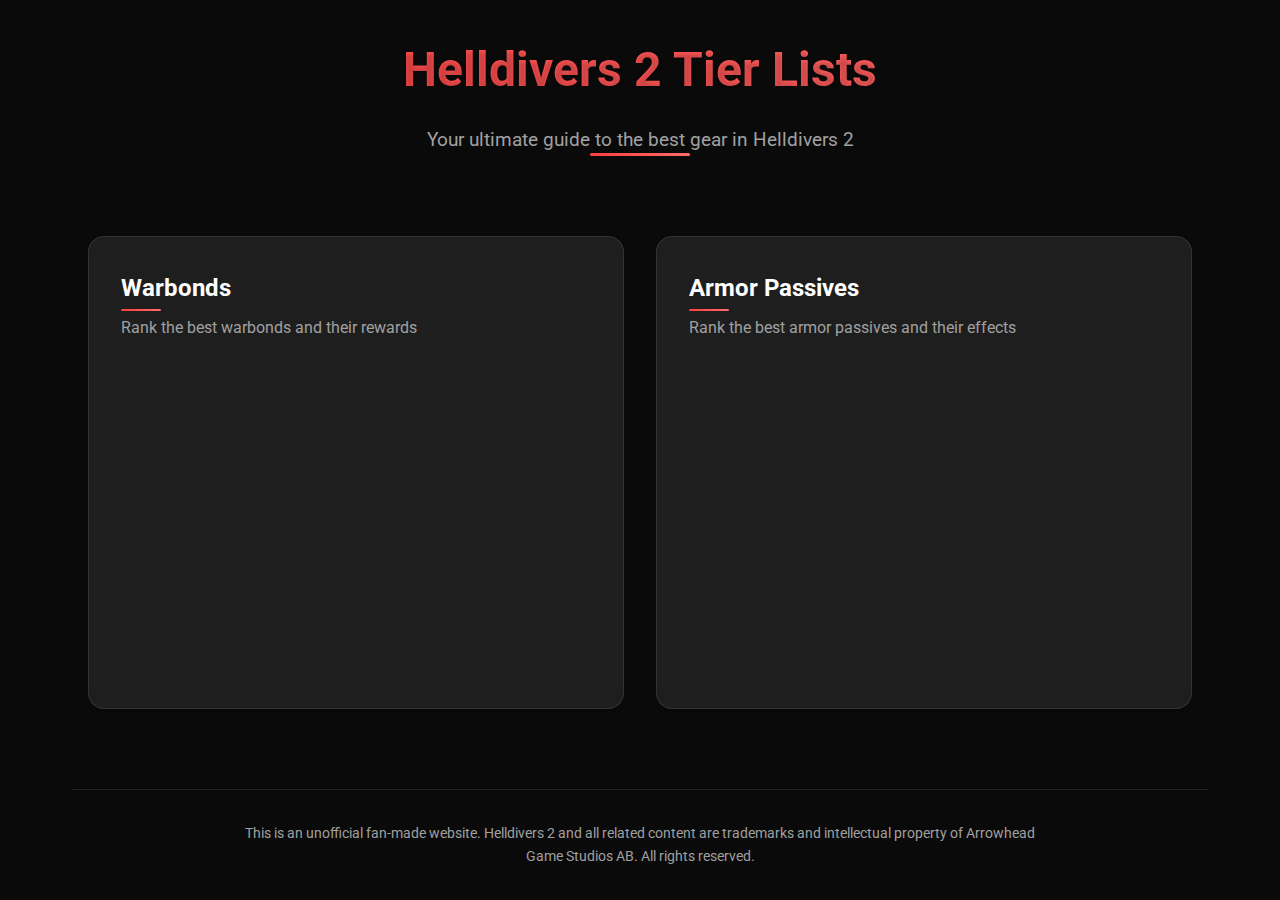
==== pages/index.html @ 65e190a0 "Change file structures for organization" ====
<!DOCTYPE html>
<html lang="en">
<head>
    <meta charset="UTF-8">
    <meta name="viewport" content="width=device-width, initial-scale=1.0">
    <title>Helldivers 2 Tier Lists</title>
    <link rel="stylesheet" href="../css/styles.css">
    <link rel="preconnect" href="https://fonts.googleapis.com">
    <link rel="preconnect" href="https://fonts.gstatic.com" crossorigin>
    <link href="https://fonts.googleapis.com/css2?family=Roboto:wght@300;400;500;700&display=swap" rel="stylesheet">
</head>
<body>
    <div class="container">
        <header>
            <h1>Helldivers 2 Tier Lists</h1>
            <p class="subtitle">Your ultimate guide to the best gear in Helldivers 2</p>
        </header>

        <main class="tier-list-grid">
            <a href="warbonds.html" class="tier-list-card">
                <div class="card-content">
                    <h2>Warbonds</h2>
                    <p>Rank the best warbonds and their rewards</p>
                </div>
            </a>
            <a href="armor-passives.html" class="tier-list-card">
                <div class="card-content">
                    <h2>Armor Passives</h2>
                    <p>Rank the best armor passives and their effects</p>
                </div>
            </a>
            
        </main>

        <footer class="site-footer">
            <p>This is an unofficial fan-made website. Helldivers 2 and all related content are trademarks and intellectual property of Arrowhead Game Studios AB. All rights reserved.</p>
        </footer>
    </div>
</body>
</html>
---- css/styles.css ----
* {
    margin: 0;
    padding: 0;
    box-sizing: border-box;
}

:root {
    --bg-primary: #0a0a0a;
    --bg-secondary: #1a1a1a;
    --text-primary: #ffffff;
    --text-secondary: #a0a0a0;
    --accent-color: #ff3e3e;
    --card-bg: #1e1e1e;
    --card-hover: #2a2a2a;
    --gradient-start: #ff3e3e;
    --gradient-end: #ff6b6b;
}

body {
    font-family: 'Roboto', sans-serif;
    line-height: 1.6;
    background-color: var(--bg-primary);
    color: var(--text-primary);
    min-height: 100vh;
}

.container {
    max-width: 1200px;
    margin: 0 auto;
    padding: 2rem;
    min-height: 100vh;
    display: flex;
    flex-direction: column;
}

header {
    text-align: center;
    margin-bottom: 4rem;
    position: relative;
}

header::after {
    content: '';
    position: absolute;
    bottom: 0;
    left: 50%;
    transform: translateX(-50%);
    width: 100px;
    height: 3px;
    background: linear-gradient(90deg, var(--gradient-start), var(--gradient-end));
    border-radius: 2px;
}

h1 {
    font-size: 3rem;
    color: var(--text-primary);
    margin-bottom: 1rem;
    background: linear-gradient(45deg, var(--gradient-start), var(--gradient-end));
    -webkit-background-clip: text;
    -webkit-text-fill-color: transparent;
    text-shadow: 0 2px 4px rgba(0, 0, 0, 0.2);
}

.subtitle {
    font-size: 1.2rem;
    color: var(--text-secondary);
    max-width: 600px;
    margin: 0 auto;
}

.tier-list-grid {
    display: grid;
    grid-template-columns: repeat(auto-fit, minmax(280px, 1fr));
    gap: 2rem;
    padding: 1rem;
    flex: 1;
}

.tier-list-card {
    background: var(--card-bg);
    border-radius: 16px;
    padding: 2rem;
    text-decoration: none;
    color: inherit;
    transition: all 0.3s ease;
    box-shadow: 0 4px 6px rgba(0, 0, 0, 0.2);
    border: 1px solid rgba(255, 255, 255, 0.1);
    position: relative;
    overflow: hidden;
}

.tier-list-card::before {
    content: '';
    position: absolute;
    top: 0;
    left: 0;
    width: 100%;
    height: 100%;
    background: linear-gradient(45deg, transparent, rgba(255, 255, 255, 0.05), transparent);
    transform: translateX(-100%);
    transition: transform 0.6s ease;
}

.tier-list-card:hover {
    transform: translateY(-5px);
    box-shadow: 0 8px 20px rgba(255, 62, 62, 0.2);
    border-color: var(--accent-color);
}

.tier-list-card:hover::before {
    transform: translateX(100%);
}

.card-content h2 {
    font-size: 1.5rem;
    margin-bottom: 0.5rem;
    color: var(--text-primary);
    position: relative;
    display: inline-block;
}

.card-content h2::after {
    content: '';
    position: absolute;
    bottom: -4px;
    left: 0;
    width: 40px;
    height: 2px;
    background: linear-gradient(90deg, var(--gradient-start), var(--gradient-end));
    border-radius: 2px;
}

.card-content p {
    color: var(--text-secondary);
    font-size: 1rem;
}

.site-footer {
    margin-top: 4rem;
    padding-top: 2rem;
    border-top: 1px solid rgba(255, 255, 255, 0.1);
    text-align: center;
}

.site-footer p {
    color: var(--text-secondary);
    font-size: 0.9rem;
    max-width: 800px;
    margin: 0 auto;
}

@media (max-width: 768px) {
    .container {
        padding: 1rem;
    }

    h1 {
        font-size: 2.2rem;
    }

    .tier-list-grid {
        grid-template-columns: 1fr;
    }

    .tier-list-card {
        padding: 1.5rem;
    }

    .site-footer {
        margin-top: 2rem;
        padding-top: 1rem;
    }
}
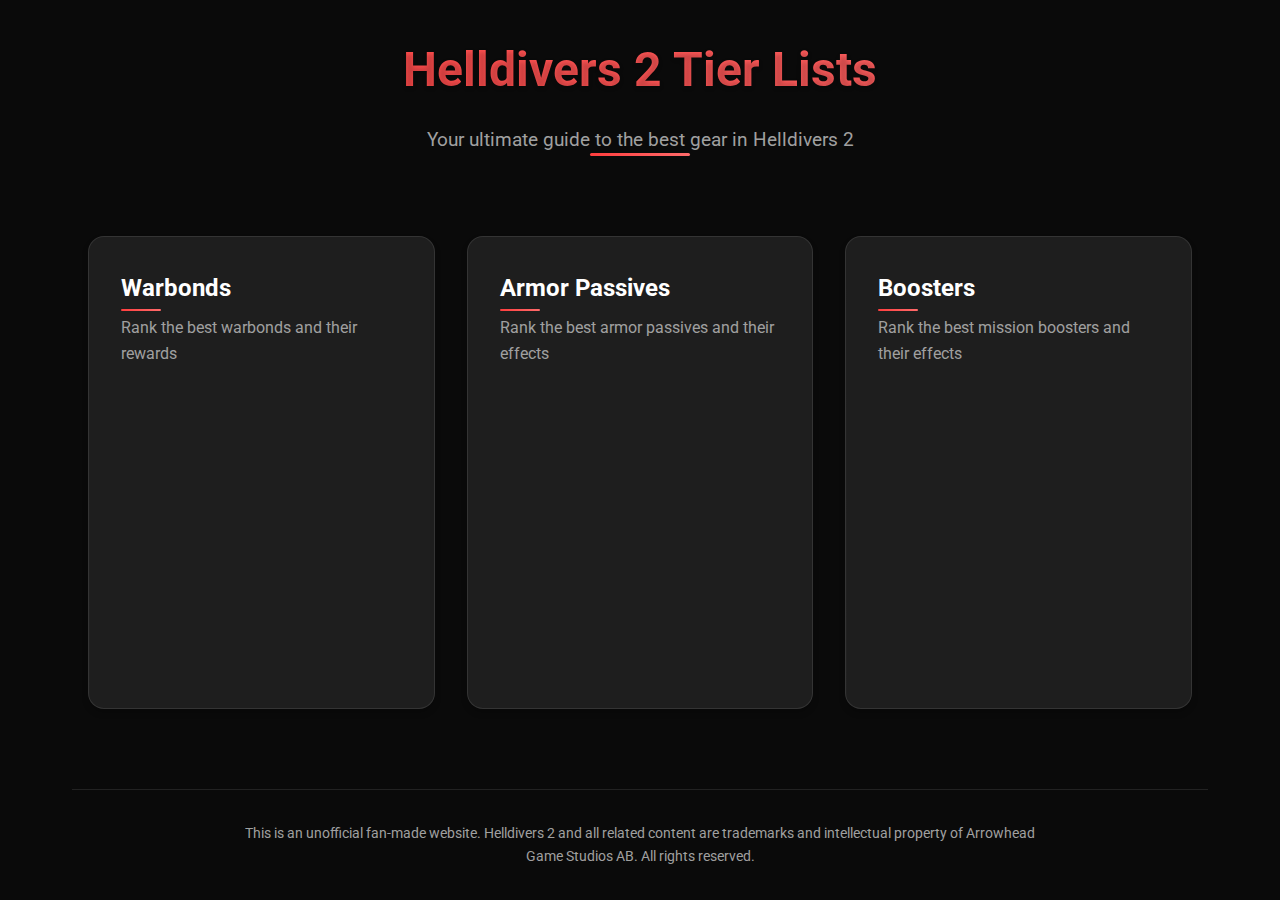
==== commit b94f7dff: "Boosters Tier List added" ====
--- a/pages/index.html
+++ b/pages/index.html
@@ -29,7 +29,12 @@
                     <p>Rank the best armor passives and their effects</p>
                 </div>
             </a>
-            
+            <a href="boosters.html" class="tier-list-card">
+                <div class="card-content">
+                    <h2>Boosters</h2>
+                    <p>Rank the best mission boosters and their effects</p>
+                </div>
+            </a>
         </main>
 
         <footer class="site-footer">
